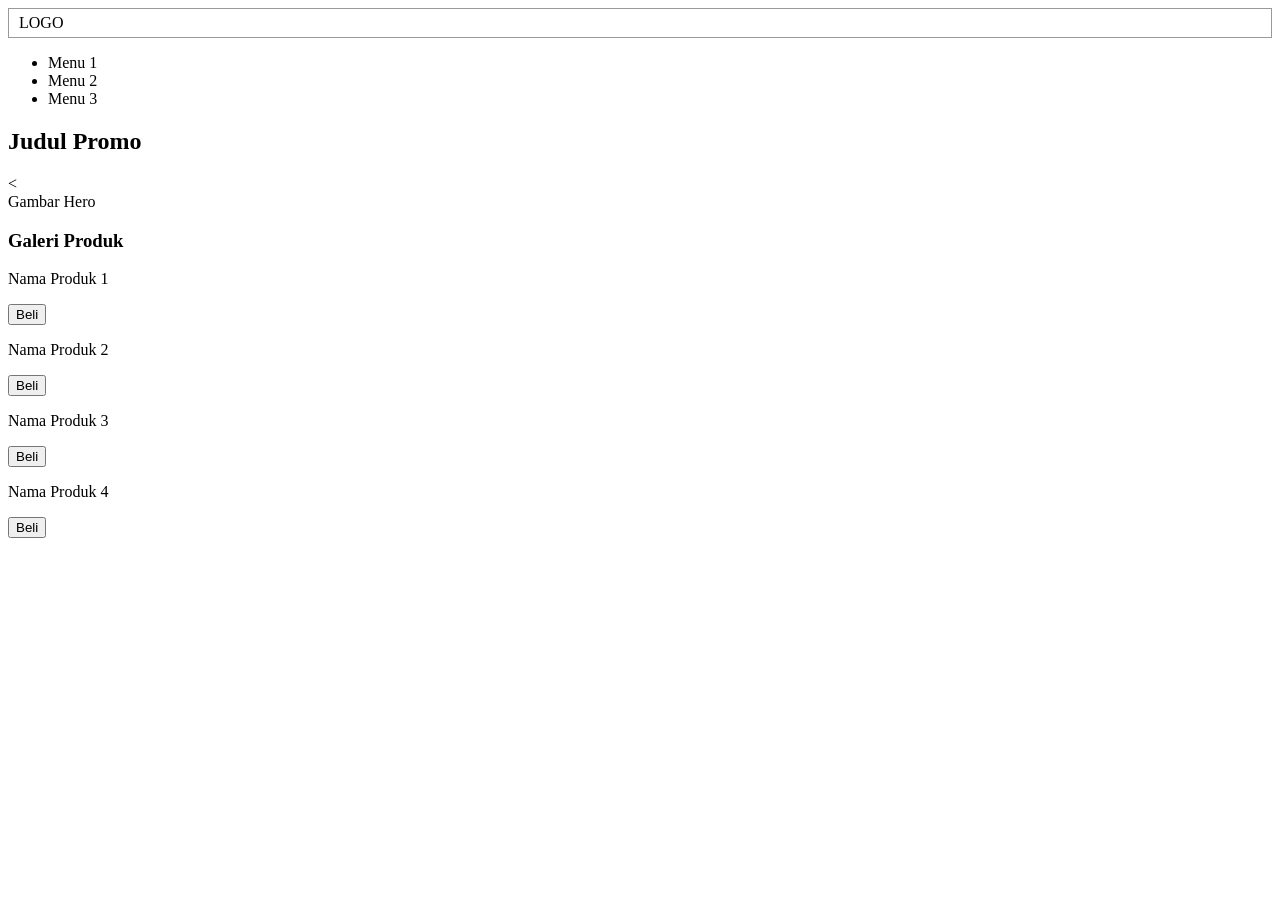
==== jobsheet_3/index.html @ 1a892f93 "saya sudah menyelesaikan content" ====
<!DOCTYPE html>
<html lang="en">
<head>
    <meta charset="UTF-8">
    <meta name="viewport" content="width=device-width, initial-scale=1.0">
    <title>TokoKita</title>
    <link rel="stylesheet" href="style.css">
</head>
<body>
    
    <header class="navbar">
        <div class="logo">LOGO</div>
        <nav>
            <ul class="menus">
                <li>Menu 1</li>
                <li>Menu 2</li>
                <li>Menu 3</li>
            </ul>
        </nav>
    </header>

    
    <section class="hero">
        <div class="hero-text">
            <h2>Judul Promo</h2>
            <
        </div>
        <div class="hero-image">
            Gambar Hero
        </div>
    </section>

    
    <section class="produk-section">
        <h3>Galeri Produk</h3>
        <div class="galeri">
            <div class="card">
                <div class="card-img"></div>
                <p>Nama Produk 1</p>
                <button class="btn-kecil">Beli</button>
            </div>
            <div class="card">
                <div class="card-img"></div>
                <p>Nama Produk 2</p>
                <button class="btn-kecil">Beli</button>
            </div>
            <div class="card">
                <div class="card-img"></div>
                <p>Nama Produk 3</p>
                <button class="btn-kecil">Beli</button>
            </div>
            <div class="card">
                <div class="card-img"></div>
                <p>Nama Produk 4</p>
                <button class="btn-kecil">Beli</button>
            </div>
        </div>
    </section>
---- jobsheet_3/style.css ----
margin: 0;
  padding: 0;
  box-sizing: border-box;
  font-family: Arial, sans-serif;
}

body {
  padding: 20px;
  line-height: 1.5;
}


.judul-utama {
  text-align: center;
  margin-bottom: 15px;
  font-size: 18px;
}


.header {
  display: flex;
  justify-content: space-between;
  align-items: center;
  border: 1px solid #999;
  padding: 10px 15px;
  margin-bottom: 20px;
  background: #eef;
}

.logo {
  border: 1px solid #999;
  padding: 5px 10px;
}

.menu a {
  border: 1px solid #999;
  padding: 5px 10px;
  margin-left: 5px;
  text-decoration: none;
  color: #000;
  font-size: 14px;
  display: inline-block;
}


.promo {
  display: flex;
  gap: 20px;
  border: 1px solid #999;
  padding: 15px;
  margin-bottom: 20px;
}

.promo-kiri {
  flex: 1;
  display: flex;
  flex-direction: column;
  gap: 8px;
}

.promo-kiri input {
  padding: 5px;
  border: 1px solid #999;
}

.promo-kiri button {
  padding: 6px 12px;
  background: #bbd;
  border: 1px solid #777;
  width: fit-content;
  cursor: pointer;
}

.promo-kanan {
  width: 200px;
  border: 1px solid #999;
  display: flex;
  align-items: center;
  justify-content: center;
  color: #888;
  font-size: 14px;
  text-align: center;
  padding: 30px 10px;
}


.judul-produk {
  text-align: center;
  margin: 10px 0;
  font-size: 14px;
}

.produk {
  display: grid;
  grid-template-columns: repeat(4, 1fr);
  gap: 15px;
  margin-bottom: 20px;
}

.item {
  border: 1px solid #999;
  padding: 8px;
  text-align: center;
}

.item .gambar {
  border: 1px solid #999;
  height: 80px;
  margin-bottom: 8px;
  background: #eee;
}

.item button {
  padding: 4px 10px;
  background: #bbd;
  border: 1px solid #777;
  font-size: 12px;
  cursor: pointer;
}


.info-bawah {
  display: grid;
  grid-template-columns: repeat(3, 1fr);
  gap: 10px;
  margin-bottom: 20px;
}

.info-bawah div {
  border: 1px solid #999;
  padding: 8px;
  font-size: 13px;
}


.bawah {
  display: flex;
  justify-content: space-between;
  align-items: center;
  border: 1px solid #999;
  padding: 10px 15px;
  margin-bottom: 20px;
}

.total, .halaman {
  border: 1px solid #999;
  padding: 5px 10px;
}


.keterangan {
  font-size: 12px;
  line-height: 1.8;
}
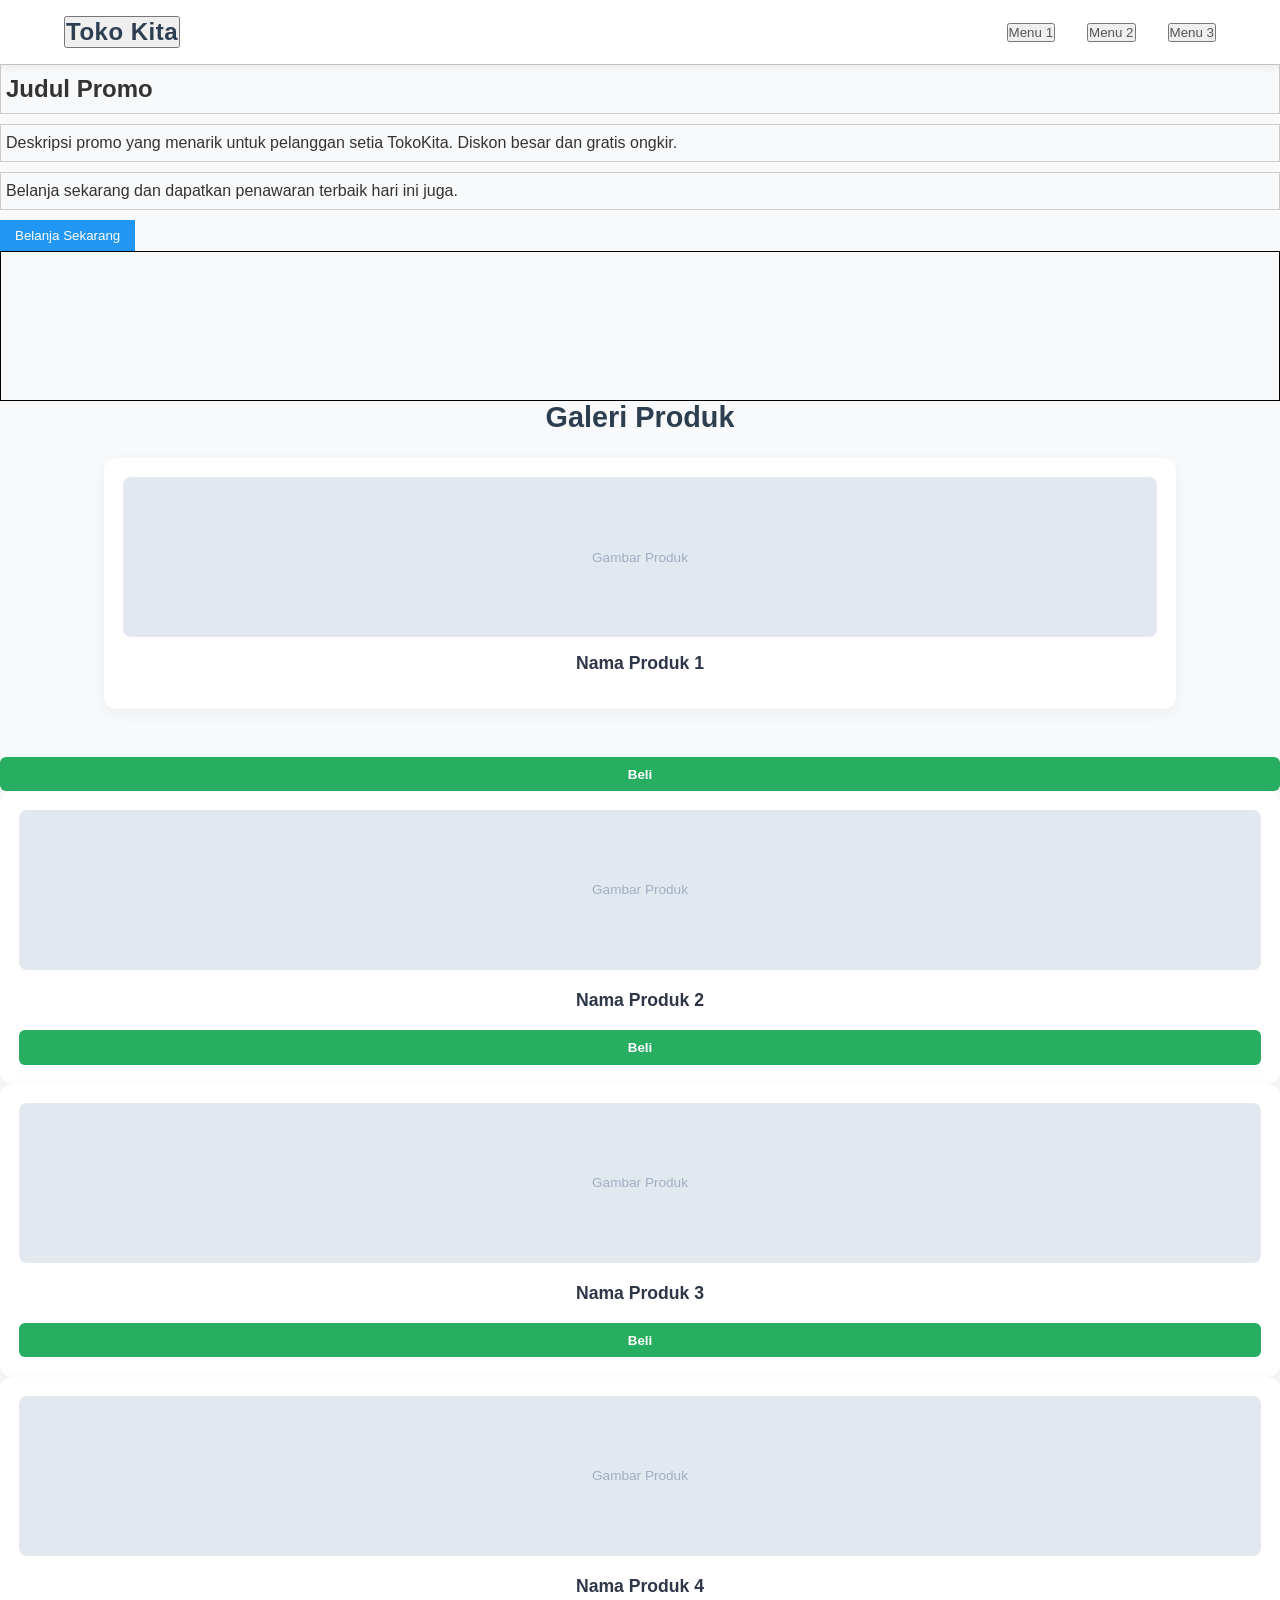
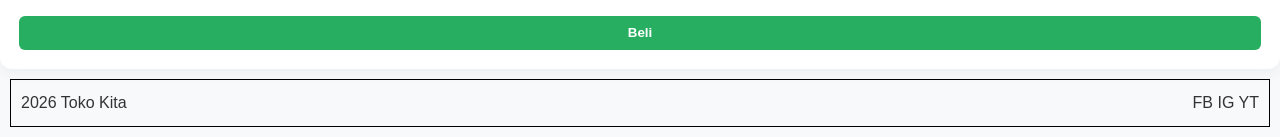
==== commit 901d38d0: "saya sudah menyelesaikan sampai hero image" ====
--- a/jobsheet_3/index.html
+++ b/jobsheet_3/index.html
@@ -9,29 +9,31 @@
 <body>
     
     <header class="navbar">
-        <div class="logo">LOGO</div>
+        <button>
+        <div class="Logo">Toko Kita</div>
+        </button>
         <nav>
             <ul class="menus">
-                <li>Menu 1</li>
-                <li>Menu 2</li>
-                <li>Menu 3</li>
-            </ul>
-        </nav>
+                <button><li>Menu 1</li></button>
+                <button><li>Menu 2</li></button>
+                 <button><li>Menu 3</li></button>
+            </nav>
     </header>
 
-    
-    <section class="hero">
+
         <div class="hero-text">
             <h2>Judul Promo</h2>
-            <
+            <p>Deskripsi promo yang menarik untuk pelanggan setia TokoKita. Diskon besar dan gratis ongkir.</p>
+            <p>Belanja sekarang dan dapatkan penawaran terbaik hari ini juga.</p>
+            <button class="btn">Belanja Sekarang</button>
         </div>
         <div class="hero-image">
-            Gambar Hero
+        
         </div>
     </section>
 
     
-    <section class="produk-section">
+    <button class="produk-section">
         <h3>Galeri Produk</h3>
         <div class="galeri">
             <div class="card">
@@ -39,11 +41,13 @@
                 <p>Nama Produk 1</p>
                 <button class="btn-kecil">Beli</button>
             </div>
+            <div class="galeri"></div>
             <div class="card">
                 <div class="card-img"></div>
                 <p>Nama Produk 2</p>
                 <button class="btn-kecil">Beli</button>
             </div>
+
             <div class="card">
                 <div class="card-img"></div>
                 <p>Nama Produk 3</p>
@@ -57,5 +61,14 @@
         </div>
     </section>
 
-    
+    <footer class="footer";
+    <div>2026 Toko Kita</div>
+    <div class="footer-menu">
+        <span>FB</span>
+        <span>IG</span>
+        <span>YT</span>
+    </div>
+    </footer>
+    </body>
+    </html>
     
--- a/jobsheet_3/style.css
+++ b/jobsheet_3/style.css
@@ -1,155 +1,178 @@
-
-margin: 0;
-  padding: 0;
-  box-sizing: border-box;
-  font-family: Arial, sans-serif;
+ 
+* {
+    margin: 0;
+    padding: 0;
+    box-sizing: border-box;
+    font-family: 'Segoe UI', Tahoma, Geneva, Verdana, sans-serif;
 }
 
 body {
-  padding: 20px;
-  line-height: 1.5;
+    background-color: #f8f9fa;
+    color: #333;
+    line-height: 1.6;
+}
+ 
+.navbar {
+    display: flex;
+    justify-content: space-between;
+    align-items: center;
+    background-color: #ffffff;
+    padding: 1rem 5%;
+    box-shadow: 0 2px 10px rgba(0, 0, 0, 0.08);
+    position: sticky;
+    top: 0;
+    z-index: 1000;
 }
 
-
-.judul-utama {
-  text-align: center;
-  margin-bottom: 15px;
-  font-size: 18px;
+.Logo {
+    font-size: 1.5rem;
+    font-weight: 700;
+    color: #2c3e50;
+    letter-spacing: 0.5px;
 }
 
+.menus {
+    display: flex;
+    list-style: none;
+    gap: 2rem;
+    bottom: unset;
+}
 
-.header {
+.menus li {
+    font-weight: 500;
+    color: #555;
+    cursor: pointer;
+    transition: color 0.3s ease;
+}
+
+.menus li:hover {
+    color: #3498db;
+}
+ 
+.hero {
+    display: flex;
+    justify-content: space-between;
+    border: 1px solid black;
+    margin: 10px;
+    padding: 20px;
+    gap: 20px;
+}
+
+.hero-text {
+    flex: 1;
+}
+
+.hero-text h2, .hero-text p {
+    border: 1px solid #ccc;
+    margin-bottom: 10px;
+    padding: 5px;
+}
+
+.hero-image {
+    flex: 1;
+    border: 1px solid black;
+    display: flex;
+    justify-content: center;
+    align-items: center;
+    min-height: 150px;
+}
+
+.btn {
+    background: #2196F3;
+    color: white;
+    border: none;
+    padding: 8px 15px;
+    cursor: pointer;
+}
+
+.produk-section {
+    display: block;
+    width: 100%;
+    max-width: 1200px;
+    margin: 0 auto 3rem auto;
+    padding: 0 5%;
+    border: none;
+    background: transparent;
+    text-align: left;
+}
+
+.produk-section h3 {
+    font-size: 1.8rem;
+    color: #2c3e50;
+    margin-bottom: 1.5rem;
+    text-align: center;
+}
+
+.galeri {
+    display: grid;
+    grid-template-columns: repeat(auto-fit, minmax(220px, 1fr));
+    gap: 1.5rem;
+    bottom: unset;
+}
+ 
+div.galeri:empty {
+    display: none;
+}
+ 
+.card {
+    background-color: #ffffff;
+    border-radius: 12px;
+    padding: 1.2rem;
+    text-align: center;
+    box-shadow: 0 4px 15px rgba(0, 0, 0, 0.05);
+    transition: transform 0.3s ease, box-shadow 0.3s ease;
+    display: flex;
+    flex-direction: column;
+    align-items: center;
+}
+
+.card:hover {
+    transform: translateY(-5px);
+    box-shadow: 0 8px 25px rgba(0, 0, 0, 0.1);
+}
+
+.card-img {
+    width: 100%;
+    height: 160px;
+    background-color: #e2e8f0;
+    border-radius: 8px;
+    margin-bottom: 1rem;
+    position: relative;
+}
+
+.card-img::after {
+    content: "Gambar Produk";
+    position: absolute;
+    top: 50%;
+    left: 50%;
+    transform: translate(-50%, -50%);
+    color: #a0aec0;
+    font-size: 0.85rem;
+}
+
+.card p {
+    font-size: 1.1rem;
+    font-weight: 600;
+    color: #2d3748;
+    margin-bottom: 1rem;
+}
+
+.btn-kecil {
+    background-color: #27ae60;
+    color: #ffffff;
+    border: none;
+    padding: 0.6rem 1.5rem;
+    border-radius: 6px;
+    font-weight: 600;
+    cursor: pointer;
+    transition: background-color 0.2s ease;
+    width: 100%;
+}
+
+.footer {
   display: flex;
   justify-content: space-between;
-  align-items: center;
-  border: 1px solid #999;
-  padding: 10px 15px;
-  margin-bottom: 20px;
-  background: #eef;
-}
-
-.logo {
-  border: 1px solid #999;
-  padding: 5px 10px;
-}
-
-.menu a {
-  border: 1px solid #999;
-  padding: 5px 10px;
-  margin-left: 5px;
-  text-decoration: none;
-  color: #000;
-  font-size: 14px;
-  display: inline-block;
-}
-
-
-.promo {
-  display: flex;
-  gap: 20px;
-  border: 1px solid #999;
-  padding: 15px;
-  margin-bottom: 20px;
-}
-
-.promo-kiri {
-  flex: 1;
-  display: flex;
-  flex-direction: column;
-  gap: 8px;
-}
-
-.promo-kiri input {
-  padding: 5px;
-  border: 1px solid #999;
-}
-
-.promo-kiri button {
-  padding: 6px 12px;
-  background: #bbd;
-  border: 1px solid #777;
-  width: fit-content;
-  cursor: pointer;
-}
-
-.promo-kanan {
-  width: 200px;
-  border: 1px solid #999;
-  display: flex;
-  align-items: center;
-  justify-content: center;
-  color: #888;
-  font-size: 14px;
-  text-align: center;
-  padding: 30px 10px;
-}
-
-
-.judul-produk {
-  text-align: center;
-  margin: 10px 0;
-  font-size: 14px;
-}
-
-.produk {
-  display: grid;
-  grid-template-columns: repeat(4, 1fr);
-  gap: 15px;
-  margin-bottom: 20px;
-}
-
-.item {
-  border: 1px solid #999;
-  padding: 8px;
-  text-align: center;
-}
-
-.item .gambar {
-  border: 1px solid #999;
-  height: 80px;
-  margin-bottom: 8px;
-  background: #eee;
-}
-
-.item button {
-  padding: 4px 10px;
-  background: #bbd;
-  border: 1px solid #777;
-  font-size: 12px;
-  cursor: pointer;
-}
-
-
-.info-bawah {
-  display: grid;
-  grid-template-columns: repeat(3, 1fr);
-  gap: 10px;
-  margin-bottom: 20px;
-}
-
-.info-bawah div {
-  border: 1px solid #999;
-  padding: 8px;
-  font-size: 13px;
-}
-
-
-.bawah {
-  display: flex;
-  justify-content: space-between;
-  align-items: center;
-  border: 1px solid #999;
-  padding: 10px 15px;
-  margin-bottom: 20px;
-}
-
-.total, .halaman {
-  border: 1px solid #999;
-  padding: 5px 10px;
-}
-
-
-.keterangan {
-  font-size: 12px;
-  line-height: 1.8;
+  border: 1px solid black;
+  margin: 10px;
+  padding: 10px;
 }
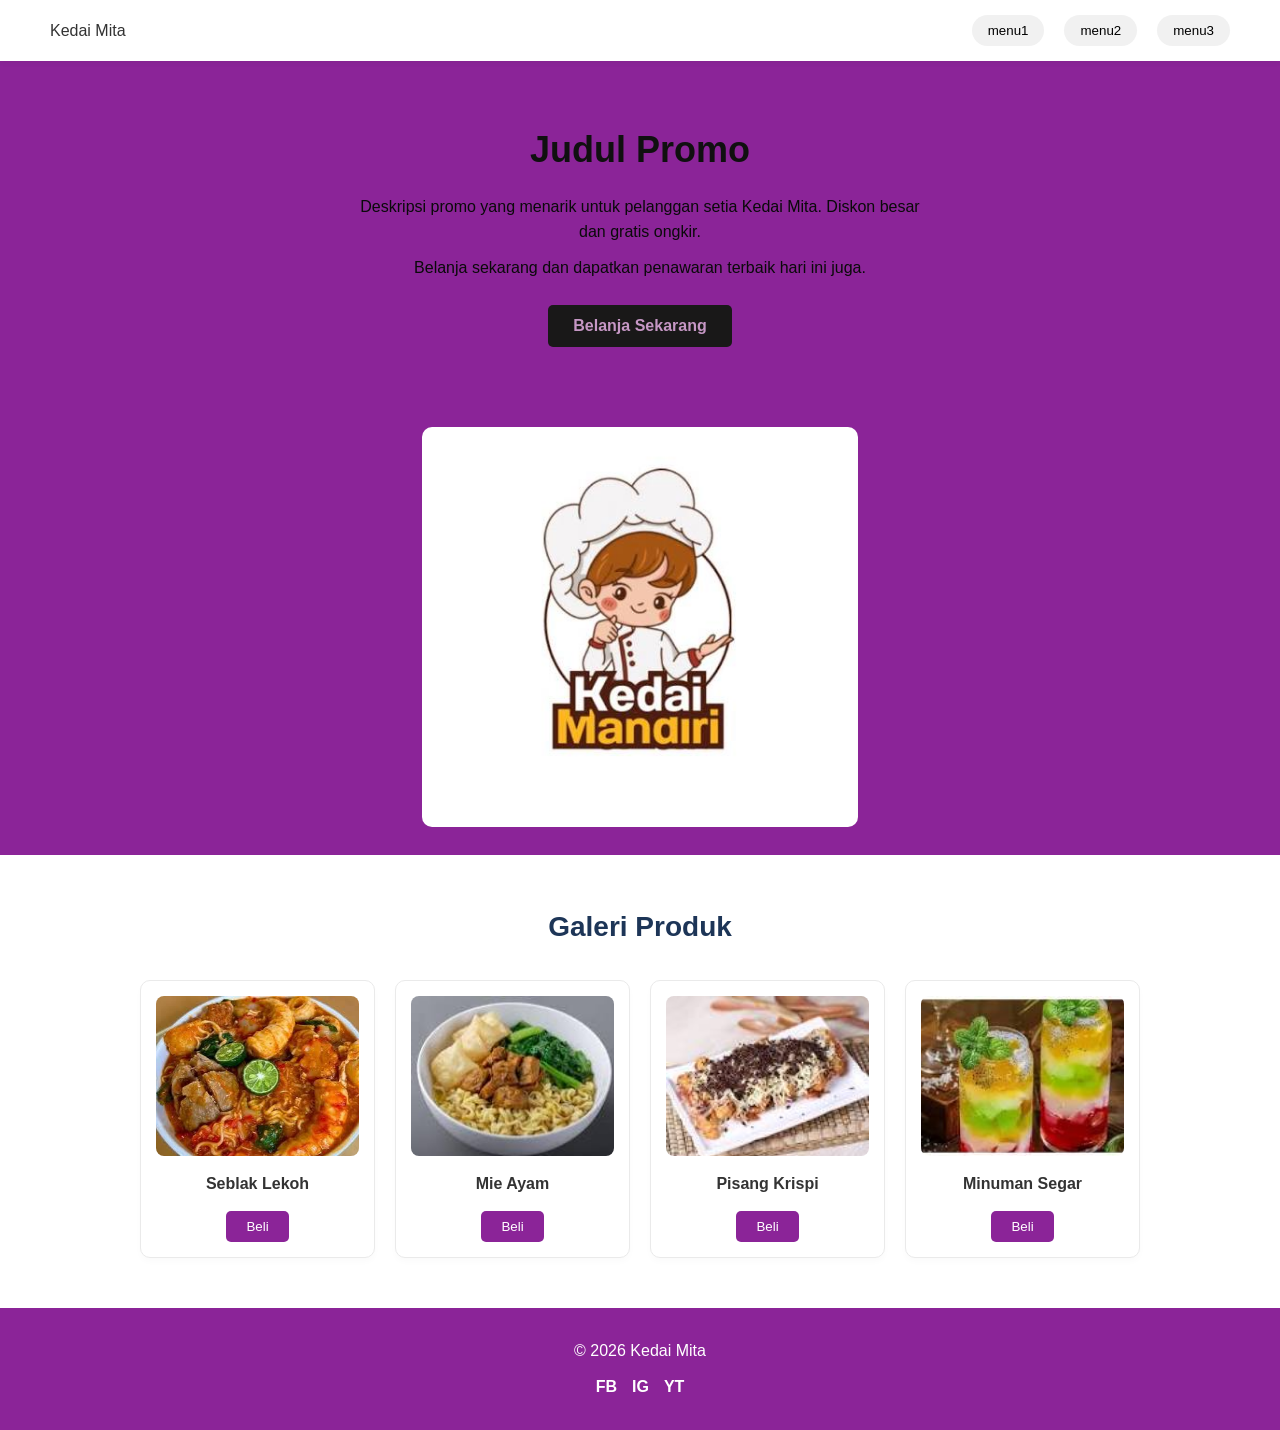
==== commit d5222c52: "saya sudah menyelesaikan seluruh jobset3" ====
--- a/jobsheet_3/index.html
+++ b/jobsheet_3/index.html
@@ -3,72 +3,73 @@
 <head>
     <meta charset="UTF-8">
     <meta name="viewport" content="width=device-width, initial-scale=1.0">
-    <title>TokoKita</title>
+    <title>Kedai Mita</title>
     <link rel="stylesheet" href="style.css">
 </head>
 <body>
-    
+
     <header class="navbar">
-        <button>
-        <div class="Logo">Toko Kita</div>
-        </button>
+        <div class="logo">Kedai Mita</div>
         <nav>
             <ul class="menus">
-                <button><li>Menu 1</li></button>
-                <button><li>Menu 2</li></button>
-                 <button><li>Menu 3</li></button>
-            </nav>
+                <button><li>menu1</li></button>
+                <button><li>menu2</li></button>
+               <button><li>menu3</li></button>
+            </ul>
+        </nav>
     </header>
 
-
+    <section class="hero">
         <div class="hero-text">
             <h2>Judul Promo</h2>
-            <p>Deskripsi promo yang menarik untuk pelanggan setia TokoKita. Diskon besar dan gratis ongkir.</p>
+            <p>Deskripsi promo yang menarik untuk pelanggan setia Kedai Mita. Diskon besar dan gratis ongkir.</p>
             <p>Belanja sekarang dan dapatkan penawaran terbaik hari ini juga.</p>
             <button class="btn">Belanja Sekarang</button>
         </div>
         <div class="hero-image">
-        
+            <img src="o.jpg" alt="Promo Kedai Mita">
         </div>
     </section>
 
-    
-    <button class="produk-section">
+    <!-- Produk Section -->
+    <section class="produk-section">
         <h3>Galeri Produk</h3>
         <div class="galeri">
             <div class="card">
-                <div class="card-img"></div>
-                <p>Nama Produk 1</p>
+                <img src="u.jpg" alt="Seblak Lekoh">
+                <p>Seblak Lekoh</p>
                 <button class="btn-kecil">Beli</button>
             </div>
-            <div class="galeri"></div>
+            
             <div class="card">
-                <div class="card-img"></div>
-                <p>Nama Produk 2</p>
+                <img src="t.jpg" alt="Seblak Rafael">
+                <p>Mie Ayam</p>
                 <button class="btn-kecil">Beli</button>
             </div>
 
             <div class="card">
-                <div class="card-img"></div>
-                <p>Nama Produk 3</p>
+                <img src="w.jpg" alt="Pisang Krispi">
+                <p>Pisang Krispi</p>
                 <button class="btn-kecil">Beli</button>
             </div>
+            
             <div class="card">
-                <div class="card-img"></div>
-                <p>Nama Produk 4</p>
+                <img src="a.jpg" alt="Minuman Segar">
+                <p>Minuman Segar</p>
                 <button class="btn-kecil">Beli</button>
             </div>
         </div>
     </section>
 
-    <footer class="footer";
-    <div>2026 Toko Kita</div>
-    <div class="footer-menu">
-        <span>FB</span>
-        <span>IG</span>
-        <span>YT</span>
-    </div>
+    <!-- Footer -->
+    <footer class="footer">
+        <div>&copy; 2026 Kedai Mita</div>
+        <div class="footer-menu">
+            <span>FB</span>
+            <span>IG</span>
+            <span>YT</span>
+        </div>
     </footer>
-    </body>
-    </html>
-    +
+</body>
+</html>
--- a/jobsheet_3/style.css
+++ b/jobsheet_3/style.css
@@ -7,7 +7,7 @@
 }
 
 body {
-    background-color: #f8f9fa;
+    background-color: #8b2498;
     color: #333;
     line-height: 1.6;
 }
@@ -17,162 +17,181 @@
     justify-content: space-between;
     align-items: center;
     background-color: #ffffff;
-    padding: 1rem 5%;
-    box-shadow: 0 2px 10px rgba(0, 0, 0, 0.08);
+    padding: 15px 50px;
+    box-shadow: 0 2px 5px rgba(0,0,0,0.05);
     position: sticky;
     top: 0;
     z-index: 1000;
 }
 
+.navbar button {
+    background: none;
+    border: none;
+    cursor: pointer;
+}
+
 .Logo {
-    font-size: 1.5rem;
-    font-weight: 700;
-    color: #2c3e50;
-    letter-spacing: 0.5px;
+    font-size: 24px;
+    font-weight: bold;
+    color: #e63946;
 }
 
 .menus {
     display: flex;
     list-style: none;
-    gap: 2rem;
-    bottom: unset;
+    gap: 20px;
+    align-items: center;
+}
+
+.menus button {
+    background-color: #f1f1f1;
+    padding: 8px 16px;
+    border-radius: 20px;
+    transition: background 0.3s;
+}
+
+.menus button:hover {
+    background-color: #e63946;
+    color: white;
 }
 
 .menus li {
     font-weight: 500;
-    color: #555;
-    cursor: pointer;
-    transition: color 0.3s ease;
+}
+ 
+.hero-text {
+    max-width: 600px;
+    padding: 60px 20px;
+    margin: 0 auto;
+    text-align: center;
 }
 
-.menus li:hover {
-    color: #3498db;
-}
- 
-.hero {
-    display: flex;
-    justify-content: space-between;
-    border: 1px solid black;
-    margin: 10px;
-    padding: 20px;
-    gap: 20px;
+.hero-text h2 {
+    font-size: 36px;
+    color: #101010;
+    margin-bottom: 15px;
 }
 
-.hero-text {
-    flex: 1;
+.hero-text p {
+    color: #0a0a0a;
+    margin-bottom: 10px;
 }
 
-.hero-text h2, .hero-text p {
-    border: 1px solid #ccc;
-    margin-bottom: 10px;
-    padding: 5px;
+.btn {
+    background-color: #191818;
+    color: rgb(198, 151, 197);
+    padding: 12px 25px;
+    border: none;
+    border-radius: 5px;
+    font-size: 16px;
+    font-weight: bold;
+    cursor: pointer;
+    margin-top: 15px;
+    transition: background 0.3s;
+}
+
+.btn:hover {
+    background-color: #101010;
 }
 
 .hero-image {
-    flex: 1;
-    border: 1px solid black;
-    display: flex;
-    justify-content: center;
-    align-items: center;
-    min-height: 150px;
+    text-align: center;
+    padding: 20px;
 }
 
-.btn {
-    background: #2196F3;
-    color: white;
+.hero-image img {
+    max-width: 100%;
+    height: auto;
+    border-radius: 10px;
+    max-height: 400px;
+    object-fit: cover;
+}
+ 
+.produk-section {
+    background-color: #ffffff;
+    padding: 50px 20px;
+    text-align: center;
     border: none;
-    padding: 8px 15px;
-    cursor: pointer;
-}
-
-.produk-section {
-    display: block;
     width: 100%;
-    max-width: 1200px;
-    margin: 0 auto 3rem auto;
-    padding: 0 5%;
-    border: none;
-    background: transparent;
-    text-align: left;
 }
 
 .produk-section h3 {
-    font-size: 1.8rem;
-    color: #2c3e50;
-    margin-bottom: 1.5rem;
-    text-align: center;
+    font-size: 28px;
+    color: #1d3557;
+    margin-bottom: 30px;
 }
 
 .galeri {
     display: grid;
     grid-template-columns: repeat(auto-fit, minmax(220px, 1fr));
-    gap: 1.5rem;
-    bottom: unset;
+    gap: 20px;
+    max-width: 1000px;
+    margin: 0 auto;
 }
- 
-div.galeri:empty {
-    display: none;
-}
- 
+
 .card {
-    background-color: #ffffff;
-    border-radius: 12px;
-    padding: 1.2rem;
-    text-align: center;
-    box-shadow: 0 4px 15px rgba(0, 0, 0, 0.05);
-    transition: transform 0.3s ease, box-shadow 0.3s ease;
+    background: #fff;
+    border: 1px solid #eaeaea;
+    border-radius: 10px;
+    padding: 15px;
+    box-shadow: 0 4px 6px rgba(0,0,0,0.02);
     display: flex;
     flex-direction: column;
     align-items: center;
+    transition: transform 0.3s;
 }
 
 .card:hover {
     transform: translateY(-5px);
-    box-shadow: 0 8px 25px rgba(0, 0, 0, 0.1);
 }
 
-.card-img {
+.card img {
     width: 100%;
     height: 160px;
-    background-color: #e2e8f0;
+    object-fit: cover;
     border-radius: 8px;
-    margin-bottom: 1rem;
-    position: relative;
-}
-
-.card-img::after {
-    content: "Gambar Produk";
-    position: absolute;
-    top: 50%;
-    left: 50%;
-    transform: translate(-50%, -50%);
-    color: #a0aec0;
-    font-size: 0.85rem;
+    margin-bottom: 15px;
 }
 
 .card p {
-    font-size: 1.1rem;
     font-weight: 600;
-    color: #2d3748;
-    margin-bottom: 1rem;
+    margin-bottom: 15px;
+    color: #333;
 }
 
 .btn-kecil {
-    background-color: #27ae60;
-    color: #ffffff;
+    background-color: #8b2498;
+    color: white;
     border: none;
-    padding: 0.6rem 1.5rem;
-    border-radius: 6px;
-    font-weight: 600;
+    padding: 8px 20px;
+    border-radius: 5px;
     cursor: pointer;
-    transition: background-color 0.2s ease;
-    width: 100%;
+    font-weight: 500;
+    transition: background 0.3s;
 }
 
+.btn-kecil:hover {
+    background-color: #457b9d;
+}
+ 
 .footer {
-  display: flex;
-  justify-content: space-between;
-  border: 1px solid black;
-  margin: 10px;
-  padding: 10px;
+    background-color: #8b2498;
+    color: white;
+    text-align: center;
+    padding: 30px 20px;
+    display: flex;
+    flex-direction: column;
+    gap: 10px;
+    align-items: center;
+}
+
+.footer-menu {
+    display: flex;
+    gap: 15px;
+    font-weight: bold;
+    cursor: pointer;
+}
+
+.footer-menu span:hover {
+    color: #e63946;
 }
